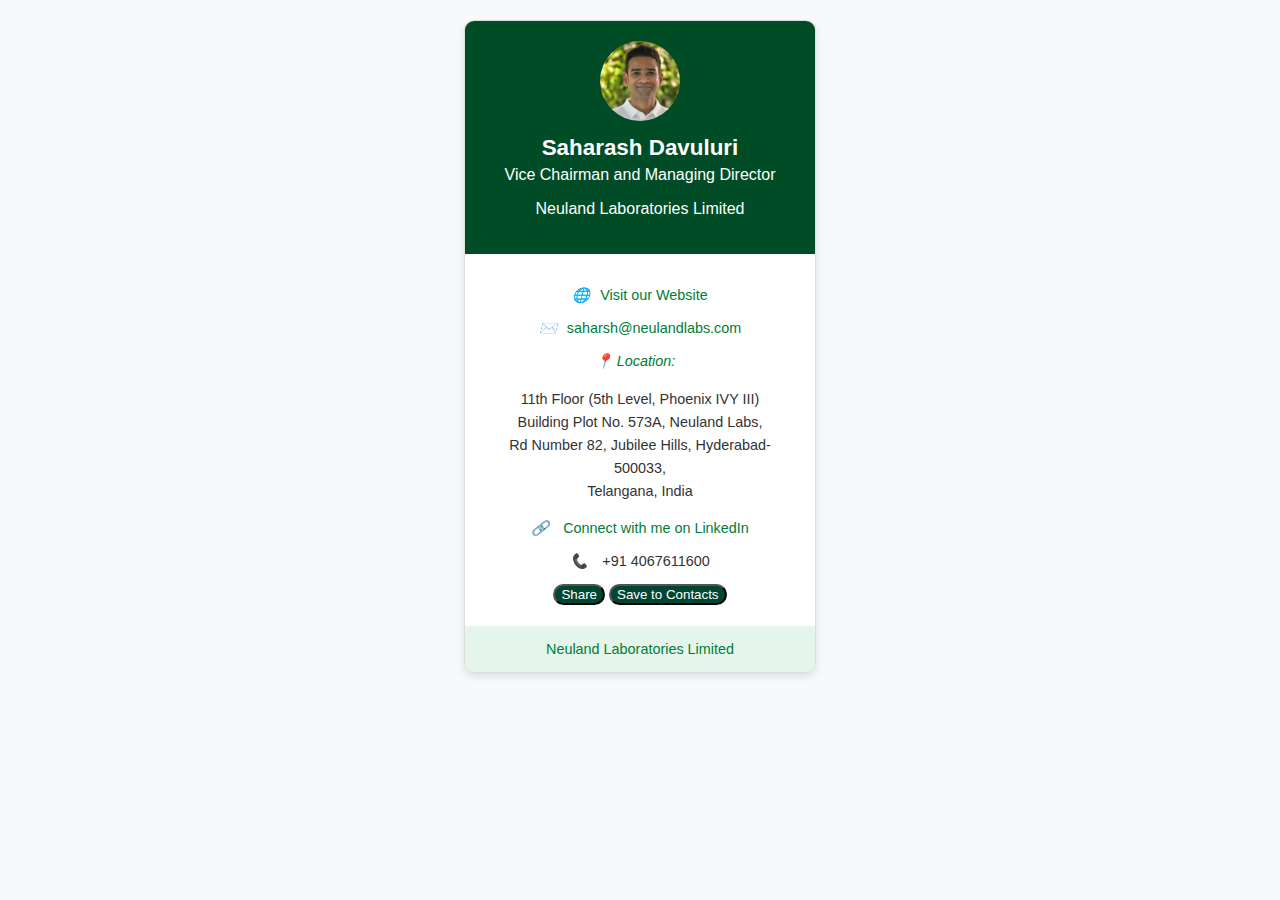
==== index.html @ 7d9f35af "pwanew xx" ====
<!DOCTYPE html>
<html lang="en">
<head>
    <meta charset="UTF-8">
    <meta name="viewport" content="width=device-width, initial-scale=1.0">
    <title>Neuland Business Card</title>
    <link rel="manifest" href="manifest.json">
    <style>
        body {
            margin: 0;
            font-family: Arial, sans-serif;
            background-color: #f8f9fa;
        }
        .card {
            width: 350px;
            margin: 20px auto;
            background: #ffffff;
            border-radius: 10px;
            box-shadow: 0px 4px 8px rgba(0, 0, 0, 0.1);
            overflow: hidden;
            text-align: center;
            border: 1px solid #dddddd;
        }
        .header {
            background-color: #004c26;
            color: white;
            padding: 20px;
        }
        .header img {
            width: 80px;
            height: 80px;
            border-radius: 50%;
            object-fit: cover;
            margin-bottom: 10px;
        }
        .header h1, .header h2 {
            margin: 0;
            font-size: 1.4em;
        }
        .header h2 {
            font-weight: normal;
            font-size: 1em;
            margin-top: 5px;
        }
        .content {
            padding: 20px;
            color: #333;
            font-size: 0.9em;
            line-height: 1.6;
        }
        .content a {
            color: #007d38;
            text-decoration: none;
        }
        .content .info {
            margin: 10px 0;
        }
        .content .info i {
            color: #007d38;
            margin-right: 10px;
        }
        .footer {
            background: #e6f5eb;
            padding: 15px;
            font-size: 0.9em;
            color: #007d38;
        }
    </style>
</head>
<body>
    <div class="card">
        <!-- Header Section -->
        <div class="header">
            <img src="saharsh.jpg" alt="Profile Photo">
            <h1>Saharash Davuluri</h1>
            <h2>Vice Chairman and Managing Director</h2>
            <p>Neuland Laboratories Limited</p>
        </div>
 
        <!-- Contact Information -->
        <div class="content">
            <div class="info">
                <i>🌐</i><a href="https://www.neulandlabs.com/" target="_blank">Visit our Website</a>
            </div>
            <div class="info">
                <i>✉️</i><a href="mailto:saharsh@neulandlabs.com">saharsh@neulandlabs.com</a>
            </div>
            <div class="info">
                <i>📍 Location: </i>
                <p>
                    11th Floor (5th Level, Phoenix IVY III)<br>
                    Building Plot No. 573A, Neuland Labs,<br>
                    Rd Number 82, Jubilee Hills, Hyderabad-500033,<br>
                    Telangana, India
                </p>
            </div>
            <div class="info">
                <i>🔗</i> <a href="https://www.linkedin.com/in/saharshdavuluri" target="_blank">Connect with me on LinkedIn</a>
            </div>
            <div class="info">
                <i>📞</i> +91 4067611600
            </div>
            
                <button id="share" style="background-color: #004632;color:white;border-radius: 25px;">Share</button>
         
           
                <button id="save-contact" style="background-color: #004632;color:white;border-radius: 25px;">Save to Contacts</button>
          
            
            
        </div>
 
        <!-- Footer -->
        <div class="footer">
            Neuland Laboratories Limited
        </div>
    </div>
     <script src="app.js"></script>
</body>
</html>
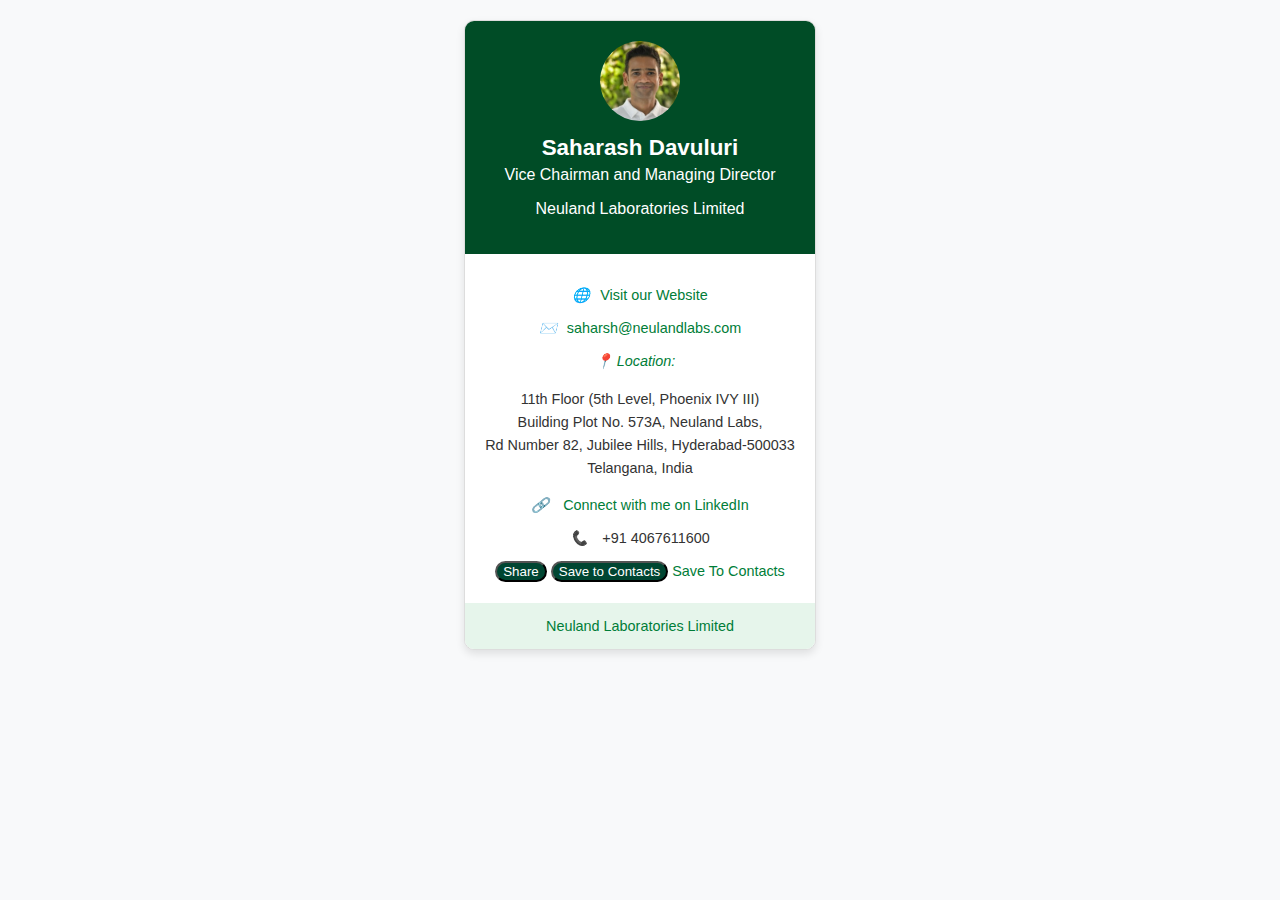
==== commit 5129beea: "cmt 1" ====
--- a/index.html
+++ b/index.html
@@ -90,7 +90,7 @@
                 <p>
                     11th Floor (5th Level, Phoenix IVY III)<br>
                     Building Plot No. 573A, Neuland Labs,<br>
-                    Rd Number 82, Jubilee Hills, Hyderabad-500033,<br>
+                    Rd Number 82, Jubilee Hills, Hyderabad-500033<br>
                     Telangana, India
                 </p>
             </div>
@@ -100,14 +100,9 @@
             <div class="info">
                 <i>📞</i> +91 4067611600
             </div>
-            
                 <button id="share" style="background-color: #004632;color:white;border-radius: 25px;">Share</button>
-         
-           
                 <button id="save-contact" style="background-color: #004632;color:white;border-radius: 25px;">Save to Contacts</button>
-          
-            
-            
+                <a href="https://iedge.futuresoftindia.com/DigitalCard/DownloadFile?ID=1622&FileName=.vcf&DisplayName=Pankaj" target="_blank">Save To Contacts</a>
         </div>
  
         <!-- Footer -->
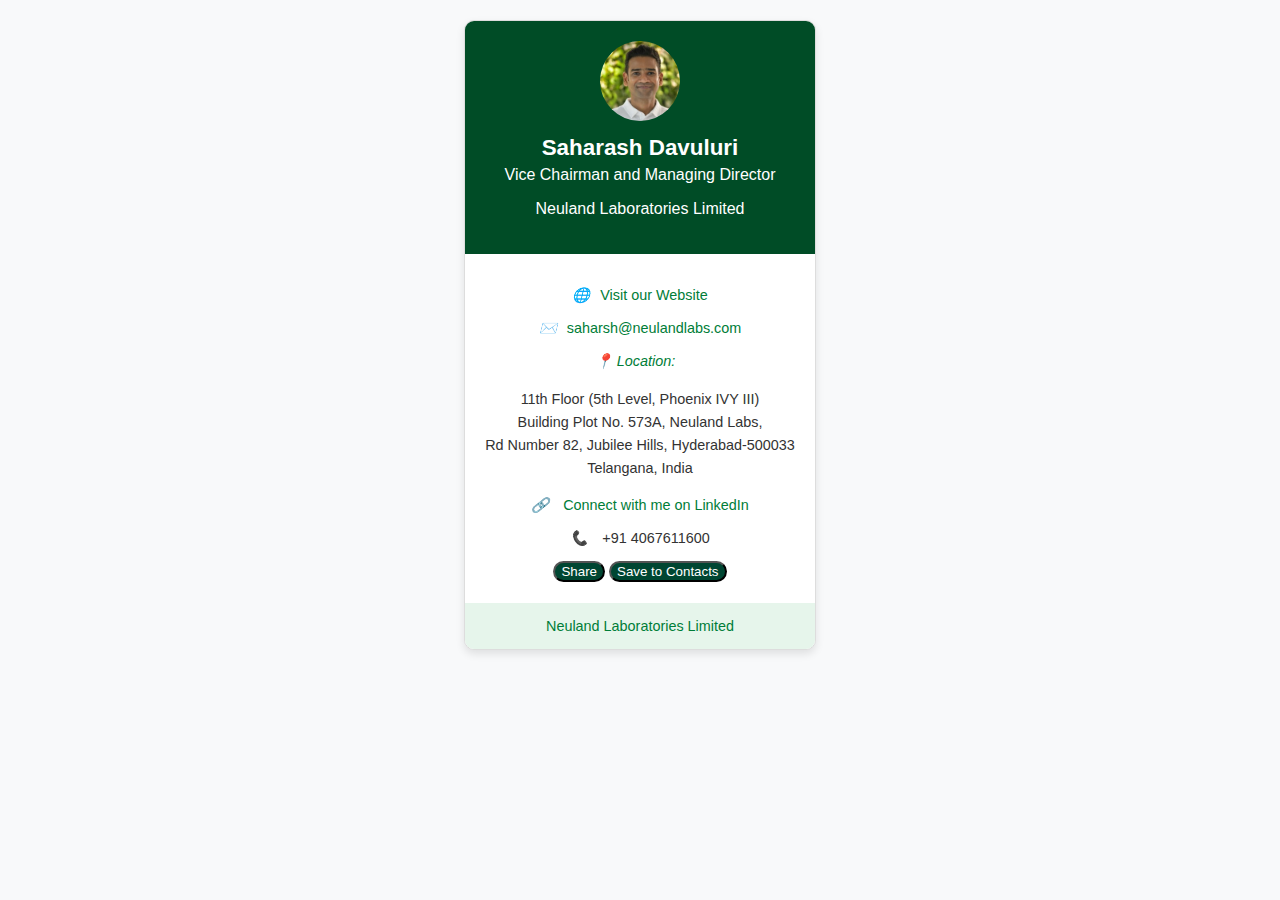
==== commit fb445d0f: "cmt 2" ====
--- a/index.html
+++ b/index.html
@@ -102,7 +102,6 @@
             </div>
                 <button id="share" style="background-color: #004632;color:white;border-radius: 25px;">Share</button>
                 <button id="save-contact" style="background-color: #004632;color:white;border-radius: 25px;">Save to Contacts</button>
-                <a href="https://iedge.futuresoftindia.com/DigitalCard/DownloadFile?ID=1622&FileName=.vcf&DisplayName=Pankaj" target="_blank">Save To Contacts</a>
         </div>
  
         <!-- Footer -->
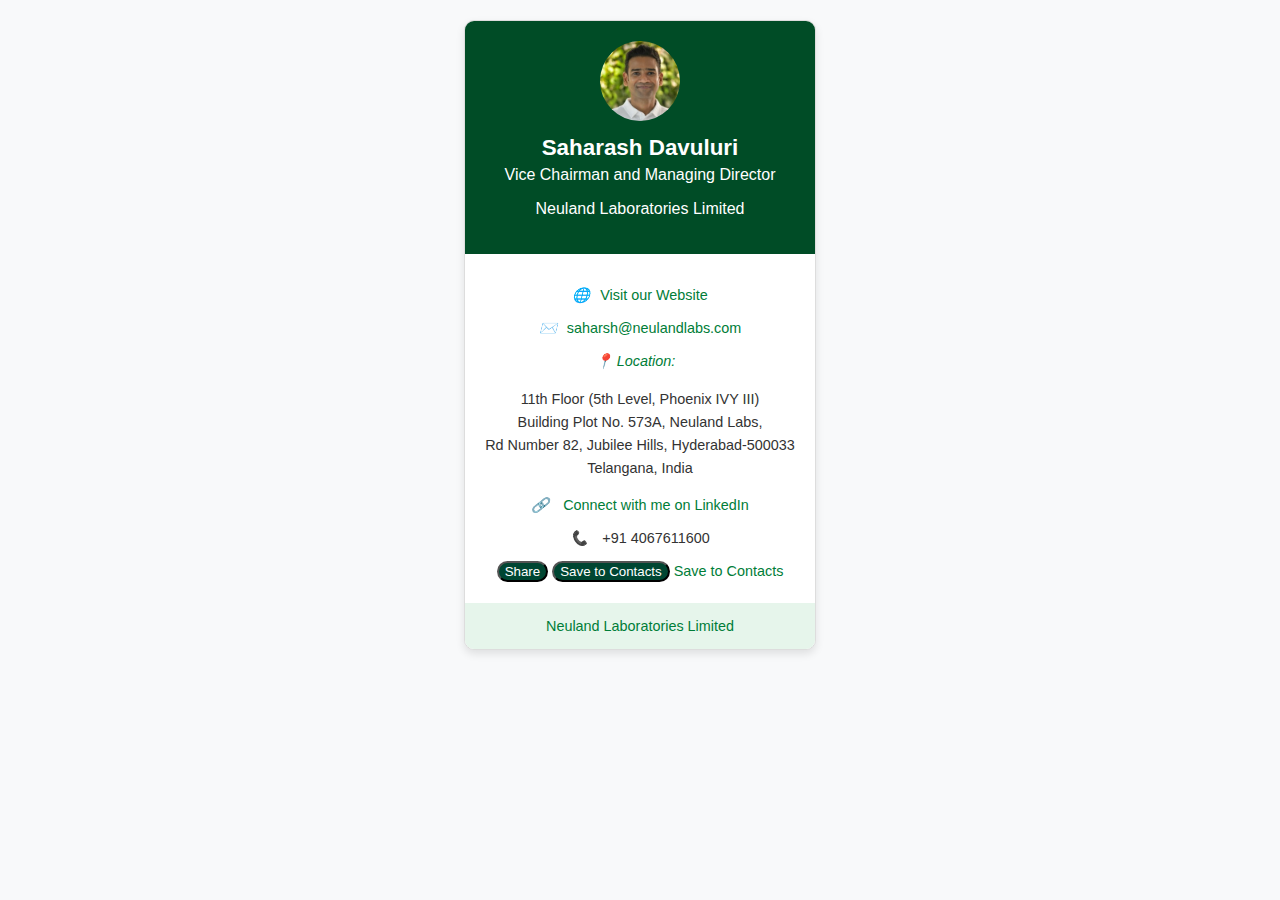
==== commit df5cdcc4: "cmt 3" ====
--- a/index.html
+++ b/index.html
@@ -102,6 +102,7 @@
             </div>
                 <button id="share" style="background-color: #004632;color:white;border-radius: 25px;">Share</button>
                 <button id="save-contact" style="background-color: #004632;color:white;border-radius: 25px;">Save to Contacts</button>
+                <a class="" href="https://vcf.fyi/4f69690e" target="_blank">Save to Contacts</a>
         </div>
  
         <!-- Footer -->
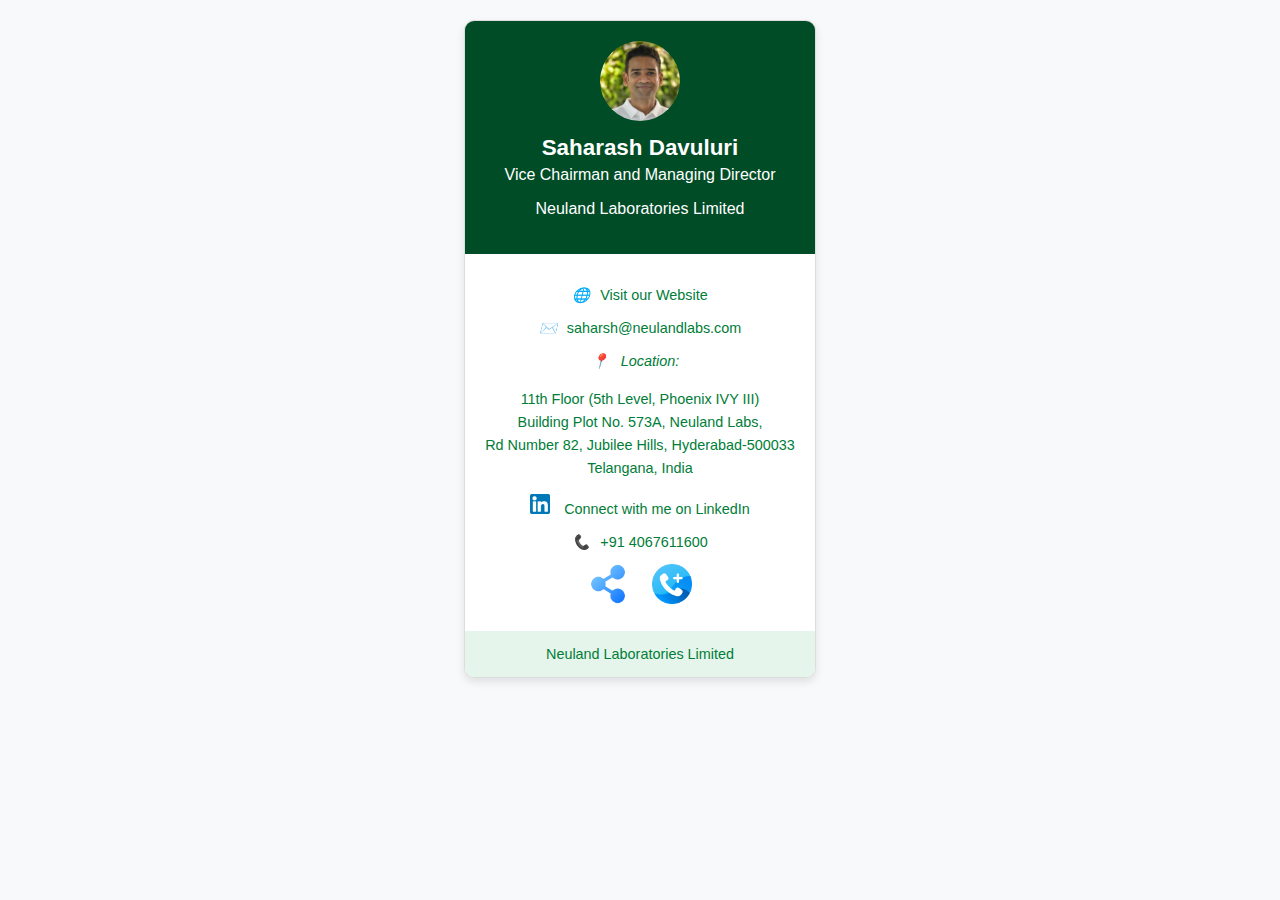
==== commit 336af7a4: "pwanew xx" ====
--- a/index.html
+++ b/index.html
@@ -65,6 +65,18 @@
             font-size: 0.9em;
             color: #007d38;
         }
+        .button {
+    display: block;
+    width: 115px;
+    height: 25px;
+    background: #4E9CAF;
+    padding: 10px;
+    text-align: center;
+    border-radius: 5px;
+    color: white;
+    font-weight: bold;
+    line-height: 25px;
+}
     </style>
 </head>
 <body>
@@ -86,23 +98,27 @@
                 <i>✉️</i><a href="mailto:saharsh@neulandlabs.com">saharsh@neulandlabs.com</a>
             </div>
             <div class="info">
-                <i>📍 Location: </i>
-                <p>
+                <a href="https://maps.app.goo.gl/p8VCVPWhSaHSweoK7" target="_blank"><i>📍&nbsp;&nbsp;&nbsp;Location: </i></a>
+                <a href="https://maps.app.goo.gl/p8VCVPWhSaHSweoK7" target="_blank"><p>
                     11th Floor (5th Level, Phoenix IVY III)<br>
                     Building Plot No. 573A, Neuland Labs,<br>
                     Rd Number 82, Jubilee Hills, Hyderabad-500033<br>
                     Telangana, India
-                </p>
+                </p></a>
             </div>
             <div class="info">
-                <i>🔗</i> <a href="https://www.linkedin.com/in/saharshdavuluri" target="_blank">Connect with me on LinkedIn</a>
+                <i><img src="linkedin.png" alt="Photo" height="20px"></i> <a href="https://www.linkedin.com/in/saharshdavuluri" target="_blank">Connect with me on LinkedIn</a>
             </div>
             <div class="info">
-                <i>📞</i> +91 4067611600
+                <i>📞</i><a href="tel:+91 4067611600">+91 4067611600</a> 
             </div>
-                <button id="share" style="background-color: #004632;color:white;border-radius: 25px;">Share</button>
-                <button id="save-contact" style="background-color: #004632;color:white;border-radius: 25px;">Save to Contacts</button>
-                <a class="" href="https://vcf.fyi/4f69690e" target="_blank">Save to Contacts</a>
+                <a id="share" href="">
+                    <img src="share.png" alt="Profile Photo" height="40px">
+                </a>
+                &nbsp;&nbsp;&nbsp;&nbsp;
+                <a href="https://vcf.fyi/4f69690e" target="_blank">
+                    <img src="phone.png" alt="Profile Photo" height="40px">
+                </a>
         </div>
  
         <!-- Footer -->
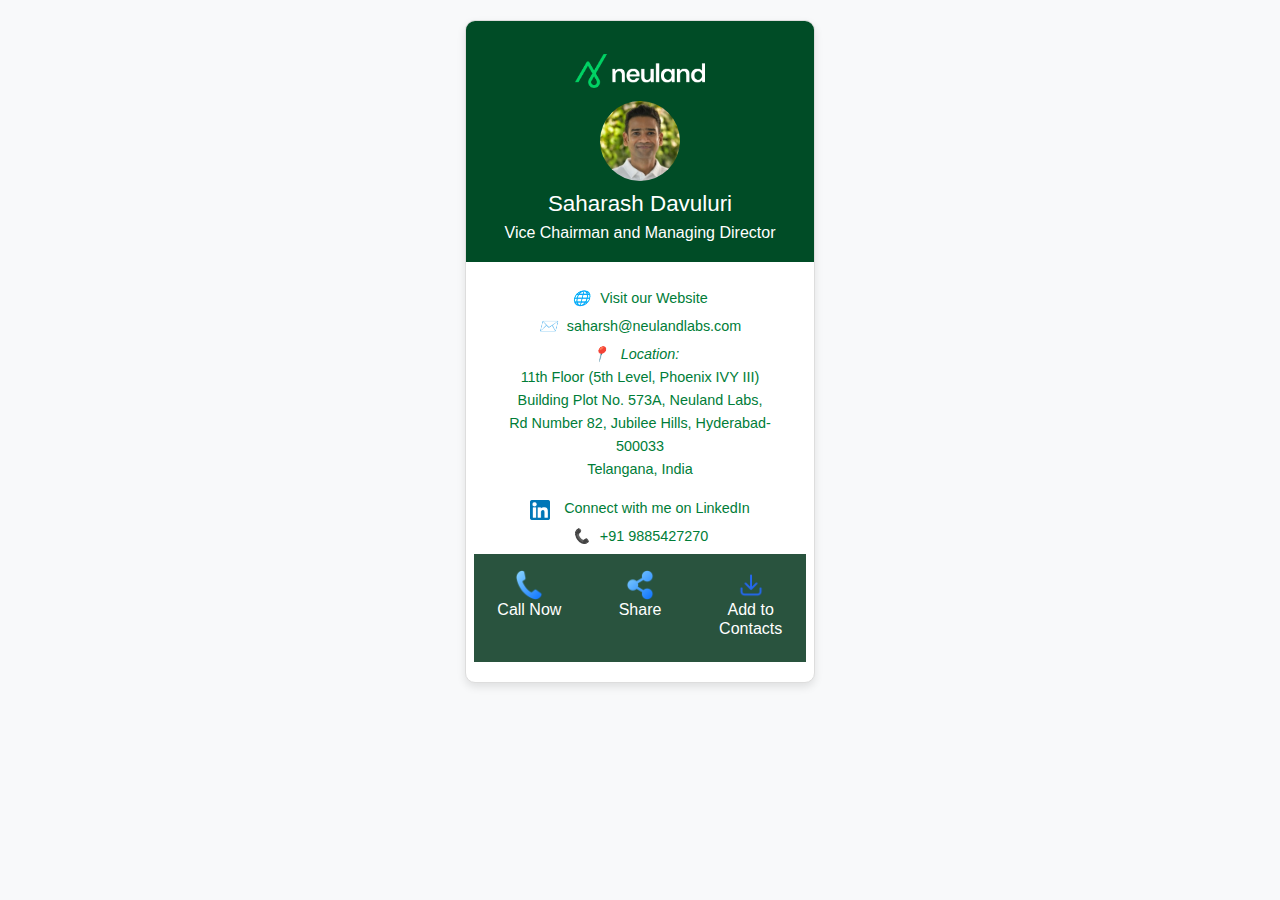
==== commit 9f4cc4e7: "pwammm" ====
--- a/index.html
+++ b/index.html
@@ -4,6 +4,8 @@
     <meta charset="UTF-8">
     <meta name="viewport" content="width=device-width, initial-scale=1.0">
     <title>Neuland Business Card</title>
+    <link href="https://cdn.jsdelivr.net/npm/bootstrap@5.3.3/dist/css/bootstrap.min.css" rel="stylesheet">
+  <script src="https://cdn.jsdelivr.net/npm/bootstrap@5.3.3/dist/js/bootstrap.bundle.min.js"></script>
     <link rel="manifest" href="manifest.json">
     <style>
         body {
@@ -26,7 +28,7 @@
             color: white;
             padding: 20px;
         }
-        .header img {
+        .header .img1 {
             width: 80px;
             height: 80px;
             border-radius: 50%;
@@ -53,7 +55,7 @@
             text-decoration: none;
         }
         .content .info {
-            margin: 10px 0;
+            margin: 5px 0;
         }
         .content .info i {
             color: #007d38;
@@ -83,10 +85,13 @@
     <div class="card">
         <!-- Header Section -->
         <div class="header">
-            <img src="saharsh.jpg" alt="Profile Photo">
+            <img src="logo1.png" alt="Photo" height="60px">
+            <p style="padding: 0px;margin:0px"><img class="img1" src="saharsh.jpg" alt="Profile Photo"></p>
+         
+            
             <h1>Saharash Davuluri</h1>
             <h2>Vice Chairman and Managing Director</h2>
-            <p>Neuland Laboratories Limited</p>
+            
         </div>
  
         <!-- Contact Information -->
@@ -110,21 +115,37 @@
                 <i><img src="linkedin.png" alt="Photo" height="20px"></i> <a href="https://www.linkedin.com/in/saharshdavuluri" target="_blank">Connect with me on LinkedIn</a>
             </div>
             <div class="info">
-                <i>📞</i><a href="tel:+91 4067611600">+91 4067611600</a> 
+                <i>📞</i><a href="tel:+91 9885427270">+91 9885427270</a> 
             </div>
-                <a id="share" href="">
-                    <img src="share.png" alt="Profile Photo" height="40px">
-                </a>
-                &nbsp;&nbsp;&nbsp;&nbsp;
-                <a href="https://vcf.fyi/4f69690e" target="_blank">
-                    <img src="phone.png" alt="Profile Photo" height="40px">
-                </a>
+            <div class="row" style="background-color: #29533e;color:white">
+                <div class="col p-3">
+                    <a id="share" href="tel:+91 9885427270">
+                        <img src="call.png" alt="Profile Photo" height="30px">
+                        
+                    </a>
+                    <h6>Call Now</h6>
+                </div>
+                <div class="col p-3">
+                    <a id="share" href="">
+                        <img src="share.png" alt="Profile Photo" height="30px">
+                    </a>
+                    <h6>Share</h6>
+                </div>
+                <div class="col p-3">
+                    <!--<a href="https://vcf.fyi/4f69690e" target="_blank">
+                        <img src="download.png" alt="Profile Photo" height="30px"> 
+                    </a>-->
+                    <a href="SaharshDavuluri.vcf" target="_blank">
+                        <img src="download.png" alt="Profile Photo" height="30px"> 
+                    </a>
+                    <h6>Add to Contacts</h6>
+                </div>
+              </div>
+           
+               
         </div>
  
         <!-- Footer -->
-        <div class="footer">
-            Neuland Laboratories Limited
-        </div>
     </div>
      <script src="app.js"></script>
 </body>
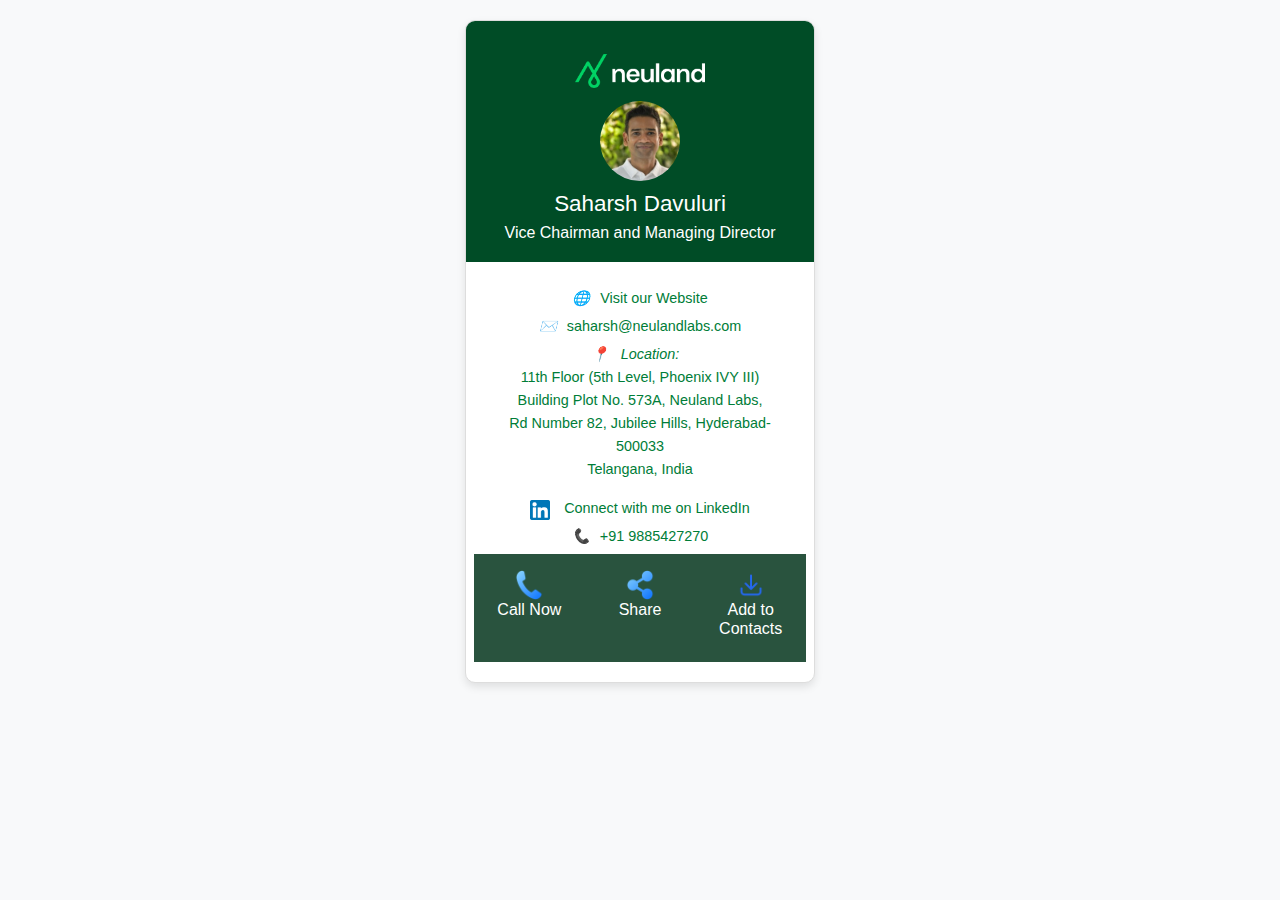
==== commit 28d0718f: "cmt 3" ====
--- a/index.html
+++ b/index.html
@@ -89,7 +89,7 @@
             <p style="padding: 0px;margin:0px"><img class="img1" src="saharsh.jpg" alt="Profile Photo"></p>
          
             
-            <h1>Saharash Davuluri</h1>
+            <h1>Saharsh Davuluri</h1>
             <h2>Vice Chairman and Managing Director</h2>
             
         </div>
@@ -119,7 +119,7 @@
             </div>
             <div class="row" style="background-color: #29533e;color:white">
                 <div class="col p-3">
-                    <a id="share" href="tel:+91 9885427270">
+                    <a id="callx" href="tel:+91 9885427270">
                         <img src="call.png" alt="Profile Photo" height="30px">
                         
                     </a>
